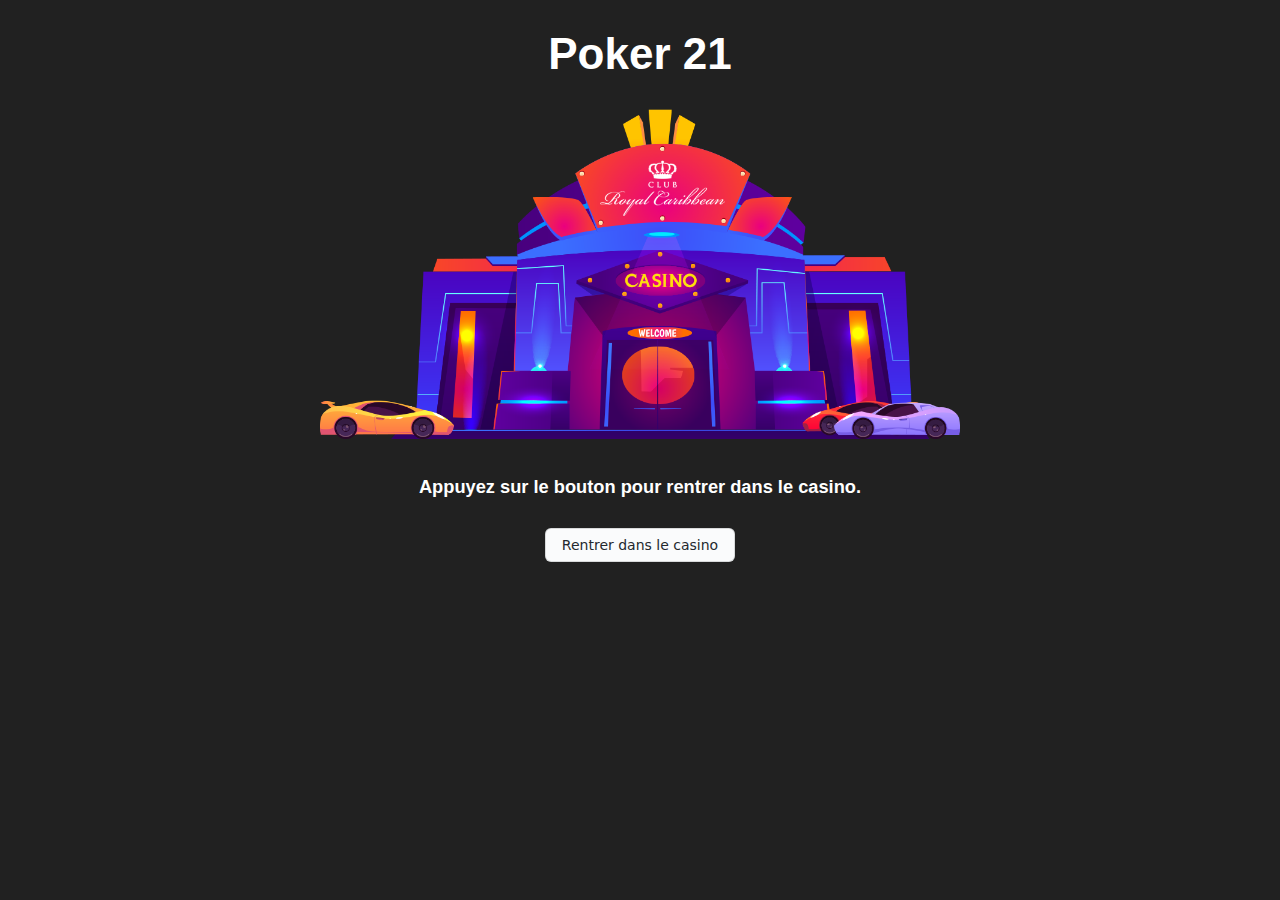
==== index.html @ 76a9ae42 "upgrade Front end and init basic responsive" ====
<!DOCTYPE html>
<html lang="fr">
  <head>
    <meta charset="utf-8">
    <title>Poker21</title>
    <link rel="stylesheet" href="src/style.css">
    <link rel="icon" href="src/Assets/Img/favicon.ico">
  </head>
  <body>
      <div class="container">

        <div class="title-item">
          <h1>Poker 21</h1>
        </div>

        <div class="hidden global-stats stat-item">
          <div>
              <div>Record de gain</div>
              <div id="gain-record">0</div>
          </div>
          <div>
              <div>Montant initial</div>
              <div id="initial-player-wallet-value">0</div>
          </div>
          <div>
            <div>Montant actuel</div>
            <div id="actual-player-wallet-value">0</div>
          </div>
          <div>
            <div>Gain / Perte</div>
            <div id="player-wallet-difference">0</div>
          </div>
          <div>
            <div>Victoire</div>
            <div id="count-victory">0</div>
          </div>
          <div>
            <div>Defaite</div>
            <div id="count-lose">0</div>
          </div>
          <div>
            <div>Egalité</div>
            <div id="count-draw">0</div>
          </div>
        </div>

        <div class="description-img-item">
          <img id="description-img" src="src/casino-entrance.png">
        </div>

        <div id="game-status" class="game-status-item">
          <h5>Appuyez sur le bouton pour rentrer dans le casino.</h5>
        </div>

        <div class="enter-casino-button enter-casino-item">
          <button alt="enter-casino-button" class="enter-casino-button">Rentrer dans le casino</button>
        </div>

        <div class="hidden player-wallet player-wallet-item">
          <label for="player-wallet">Montant de votre porte monnaie :</label>
          <input type="number" name="player-wallet" id="player-wallet" max="100">
          <button class="confirm-wallet-amount-button">Confirmer la valeur du porte monnaie</button>
        </div>

        <div class="hidden player-bet-form player-bet-item">
          <label for="player-bet">Montant du pari (Minimum 2, Maximum 100):</label>
          <input type="number" name="player-bet" id="player-bet" min="2" max="100">
          <button class="confirm-bet-button">Parier</button>
        </div>

        <div class="end-round-buttons end-round-item">
          <button alt="restart" id="restart-button" class="hidden">Rejouer une partie</button>
          <button alt="end" id="end-button" class="hidden">Quitter le casino</button>
        </div>

        <div class="blackjack-table-item">
          <div class="hidden blackjack-table">
            <div class="dealer">
              <div class="cards" id="dealer-cards">

              </div>
            </div>

            <div class="player">
              <div class="cards" id="player-cards">

              </div>
            </div>

            <div class="dealer-score">
              <h6 id="dealer-score">Main du croupier : ?</h6>
            </div>

            <div class="player-score">
              <h6 id="player-score">Main du joueur : 0</h6>
            </div>

            <div class="game-buttons-item game-buttons">
              <button alt="surrender" id="surrender-button" class="hidden">Abandonner</button>
              <button alt="draw" id="hit-button" class="hidden">Tirer une carte</button>
              <button alt="stand" id="stand-button" class="hidden">Rester</button>
            </div>
          </div>
        </div>
    <script src="src/main.js" type="module"></script>
  </body>
</html>
---- src/style.css ----
html{
    font-size: 22px;
    height: 100vh;
    margin: 0;
}

body{
    display: flex;
    color: white;
    font-family: Arial, sans-serif;
    background-color: #35654d;
    min-height: 100vh;
    height: 100vh;
    margin: 0;
    overflow: hidden;
}

.container{
    min-height: 100%;
    flex-basis: auto;
    flex-grow: 1;
    background: #212121;
    display: flex;
    justify-content: center;
    font-family: Roboto, sans-serif;
    color: white;
    flex-flow: column nowrap;
    place-items: stretch;
}

.title-item{
    text-align: center;
}

.description-img-item{
    text-align: center;
}

.stat-item{
    flex-flow: row wrap;
    place-self: stretch;
    display: flex;
    place-items: stretch;
    gap: 1rem;
    justify-content: center;
    align-items: center;
    background-color: #243EA8;
}

.game-status-item{
    text-align: center;
}

.player-wallet-item{
    text-align: center;
}

.enter-casino-item{
    text-align: center;
}

.player-bet-item{
    text-align: center;
}

.end-round-item{
    gap: 1rem;
    text-align: center;
}

.game-buttons-item{
    gap: 1rem;
    flex-flow: row wrap;
    place-self: stretch;
    justify-content: center;
    align-items: center;
}

#description-img{
    max-width: 50%;
    overflow:hidden
}

.cards{
    display: flex;
    align-items: center;
    justify-content: center;
    max-width: 5%;
}

button {
     appearance: none;
     background-color: #FAFBFC;
     border: 1px solid rgba(27, 31, 35, 0.15);
     border-radius: 6px;
     box-shadow: rgba(27, 31, 35, 0.04) 0 1px 0, rgba(255, 255, 255, 0.25) 0 1px 0 inset;
     box-sizing: border-box;
     color: #24292E;
     cursor: pointer;
     display: inline-block;
     font-family: -apple-system, system-ui, "Segoe UI", Helvetica, Arial, sans-serif, "Apple Color Emoji", "Segoe UI Emoji";
     font-size: 14px;
     font-weight: 500;
     line-height: 20px;
     list-style: none;
     padding: 6px 16px;
     position: relative;
     transition: background-color 0.2s cubic-bezier(0.3, 0, 0.5, 1);
     user-select: none;
     -webkit-user-select: none;
     touch-action: manipulation;
     vertical-align: middle;
     white-space: nowrap;
     word-wrap: break-word;
}

button:hover {
    background-color: #F3F4F6;
    text-decoration: none;
    transition-duration: 0.1s;
}

button:disabled {
    background-color: #FAFBFC;
    border-color: rgba(27, 31, 35, 0.15);
    color: #959DA5;
    cursor: default;
}

button:active {
    background-color: #EDEFF2;
    box-shadow: rgba(225, 228, 232, 0.2) 0 1px 0 inset;
    transition: none 0s;
}

button:focus {
    outline: 1px transparent;
}

button:before {
    display: none;
}

input{
    outline: 0;
    padding: 6px 16px;
    margin: 4px 0;
    box-sizing: border-box;
    background-color: #212121;
    color: white;
    border: none;
    border-bottom: 2px solid grey;
}

input:focus{
    border-bottom: 2px solid #35654D;
}

.blackjack-table-item{
    z-index: 1;
    display: flex;
    flex-flow: row wrap;
    justify-content: stretch;
    max-height: 100%;
    height: 100%;
}

.blackjack-table{
    background: #35654D;
    width: 100%;
    display: grid;
    grid-template-columns: repeat(2, 1fr);
    grid-template-rows: repeat(3, 1fr);
    grid-column-gap: 0px;
    grid-row-gap: 0px;
}

.player{
    display: flex;
    flex-flow: row wrap;
    justify-content: center;
    grid-column-start: 1;
    grid-column-end: 1;
    grid-row-start: 1;
    grid-row-end: 1;
}

.dealer{
    display: flex;
    flex-flow: row wrap;
    justify-content: center;
    grid-column-start: 2;
    grid-column-end: 2;
    grid-row-start: 1;
    grid-row-end: 1;
}

.game-buttons{
    grid-column-start: 1;
    grid-column-end: 3;
    grid-row-start: 2;
    grid-row-end: 2;
}

.player-score{
    display: flex;
    flex-flow: row wrap;
    justify-content: center;
    grid-column-start: 1;
    grid-column-end: 1;
    grid-row-start: 2;
    grid-row-end: 2;
}

.dealer-score{
    display: flex;
    flex-flow: row wrap;
    justify-content: center;
    grid-column-start: 2;
    grid-column-end: 2;
    grid-row-start: 2;
    grid-row-end: 2;
}

#game-status-item {
    text-align: center;
}

.hidden{
    display: none;
}
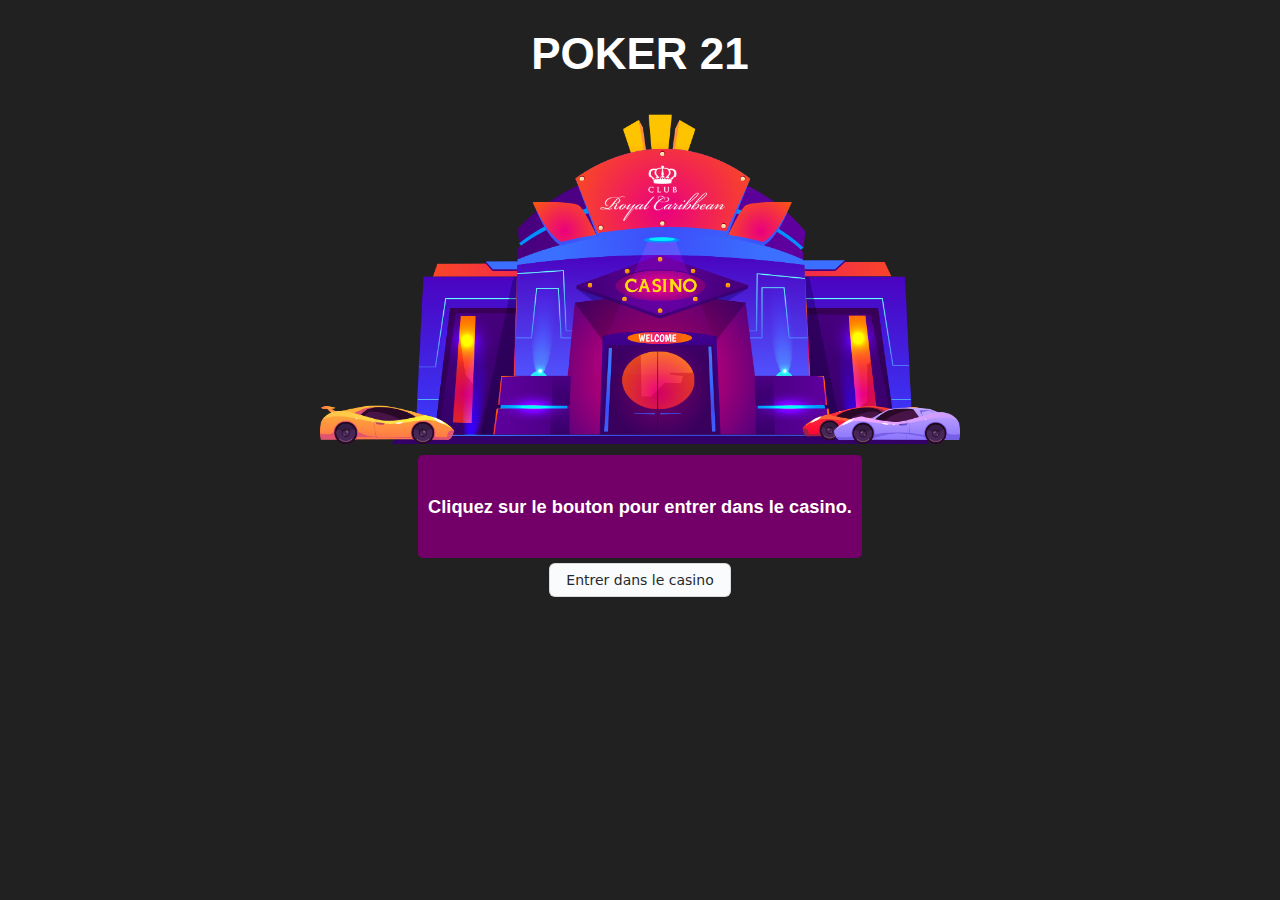
==== commit 016df025: "refactoring text content and better responsive" ====
--- a/index.html
+++ b/index.html
@@ -2,7 +2,7 @@
 <html lang="fr">
   <head>
     <meta charset="utf-8">
-    <title>Poker21</title>
+    <title>Poker 21</title>
     <link rel="stylesheet" href="src/style.css">
     <link rel="icon" href="src/Assets/Img/favicon.ico">
   </head>
@@ -10,12 +10,12 @@
       <div class="container">
 
         <div class="title-item">
-          <h1>Poker 21</h1>
+          <h1>POKER 21</h1>
         </div>
 
         <div class="hidden global-stats stat-item">
           <div>
-              <div>Record de gain</div>
+              <div>Gain record du casino</div>
               <div id="gain-record">0</div>
           </div>
           <div>
@@ -27,19 +27,19 @@
             <div id="actual-player-wallet-value">0</div>
           </div>
           <div>
-            <div>Gain / Perte</div>
+            <div>Gains / Pertes</div>
             <div id="player-wallet-difference">0</div>
           </div>
           <div>
-            <div>Victoire</div>
+            <div>Victoire(s)</div>
             <div id="count-victory">0</div>
           </div>
           <div>
-            <div>Defaite</div>
+            <div>Défaite(s)</div>
             <div id="count-lose">0</div>
           </div>
           <div>
-            <div>Egalité</div>
+            <div>Egalité(s)</div>
             <div id="count-draw">0</div>
           </div>
         </div>
@@ -49,21 +49,21 @@
         </div>
 
         <div id="game-status" class="game-status-item">
-          <h5>Appuyez sur le bouton pour rentrer dans le casino.</h5>
+          <h5>Cliquez sur le bouton pour entrer dans le casino.</h5>
         </div>
 
         <div class="enter-casino-button enter-casino-item">
-          <button alt="enter-casino-button" class="enter-casino-button">Rentrer dans le casino</button>
+          <button alt="enter-casino-button" class="enter-casino-button">Entrer dans le casino</button>
         </div>
 
         <div class="hidden player-wallet player-wallet-item">
           <label for="player-wallet">Montant de votre porte monnaie :</label>
           <input type="number" name="player-wallet" id="player-wallet" max="100">
-          <button class="confirm-wallet-amount-button">Confirmer la valeur du porte monnaie</button>
+          <button class="confirm-wallet-amount-button">Confirmer</button>
         </div>
 
         <div class="hidden player-bet-form player-bet-item">
-          <label for="player-bet">Montant du pari (Minimum 2, Maximum 100):</label>
+          <label for="player-bet">Montant du pari (minimum 2€, maximum 100€):</label>
           <input type="number" name="player-bet" id="player-bet" min="2" max="100">
           <button class="confirm-bet-button">Parier</button>
         </div>
@@ -88,17 +88,17 @@
             </div>
 
             <div class="dealer-score">
-              <h6 id="dealer-score">Main du croupier : ?</h6>
+              <h4 id="dealer-score">Main du croupier : ?</h4>
             </div>
 
             <div class="player-score">
-              <h6 id="player-score">Main du joueur : 0</h6>
+              <h4 id="player-score">Main du joueur : 0</h4>
             </div>
 
             <div class="game-buttons-item game-buttons">
               <button alt="surrender" id="surrender-button" class="hidden">Abandonner</button>
               <button alt="draw" id="hit-button" class="hidden">Tirer une carte</button>
-              <button alt="stand" id="stand-button" class="hidden">Rester</button>
+              <button alt="stand" id="stand-button" class="hidden">Restez</button>
             </div>
           </div>
         </div>
--- a/src/style.css
+++ b/src/style.css
@@ -26,6 +26,7 @@
     color: white;
     flex-flow: column nowrap;
     place-items: stretch;
+    gap: 5px;
 }
 
 .title-item{
@@ -38,9 +39,7 @@
 
 .stat-item{
     flex-flow: row wrap;
-    place-self: stretch;
-    display: flex;
-    place-items: stretch;
+    display: flex;
     gap: 1rem;
     justify-content: center;
     align-items: center;
@@ -49,6 +48,12 @@
 
 .game-status-item{
     text-align: center;
+    background-color: #730068;
+    flex-flow: row wrap;
+    place-self: center;
+    display: flex;
+    padding: 10px;
+    border-radius: 5px;
 }
 
 .player-wallet-item{
@@ -82,6 +87,7 @@
 }
 
 .cards{
+    margin-top: 5px;
     display: flex;
     align-items: center;
     justify-content: center;
@@ -163,6 +169,7 @@
     justify-content: stretch;
     max-height: 100%;
     height: 100%;
+    overflow: hidden;
 }
 
 .blackjack-table{
@@ -222,10 +229,6 @@
     grid-row-end: 2;
 }
 
-#game-status-item {
-    text-align: center;
-}
-
 .hidden{
     display: none;
 }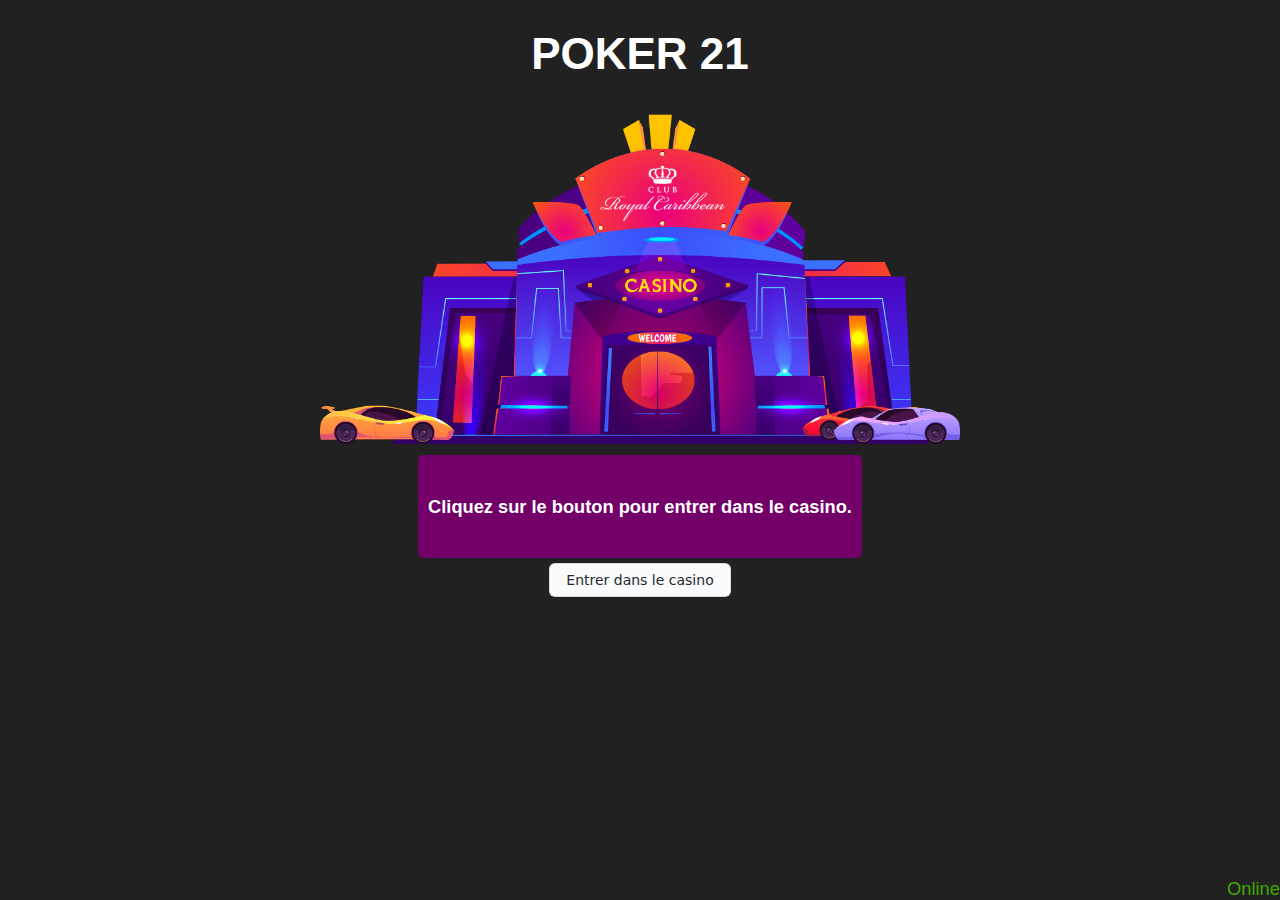
==== commit 61c91c0b: "add deck of cards, animation an network" ====
--- a/index.html
+++ b/index.html
@@ -2,9 +2,10 @@
 <html lang="fr">
   <head>
     <meta charset="utf-8">
+    <meta name="viewport" content="width=device-width, initial-scale=1">
     <title>Poker 21</title>
     <link rel="stylesheet" href="src/style.css">
-    <link rel="icon" href="src/Assets/Img/favicon.ico">
+    <link rel="icon" href="public/images/favicon.ico">
   </head>
   <body>
       <div class="container">
@@ -45,7 +46,7 @@
         </div>
 
         <div class="description-img-item">
-          <img id="description-img" src="src/casino-entrance.png">
+          <img id="description-img" src="public/images/casino-entrance.png">
         </div>
 
         <div id="game-status" class="game-status-item">
@@ -81,6 +82,11 @@
               </div>
             </div>
 
+            <div class="deck">
+              <img id="deck-card" src="public/images/backcard.svg">
+              <h4 id="card-count"></h4>
+            </div>
+
             <div class="player">
               <div class="cards" id="player-cards">
 
@@ -96,12 +102,17 @@
             </div>
 
             <div class="game-buttons-item game-buttons">
+              <button alt="draw" id="hit-button" class="hidden">Tirer une carte</button>
+
               <button alt="surrender" id="surrender-button" class="hidden">Abandonner</button>
-              <button alt="draw" id="hit-button" class="hidden">Tirer une carte</button>
+
               <button alt="stand" id="stand-button" class="hidden">Restez</button>
             </div>
           </div>
         </div>
+
+        <small class="status">Hello</small>
+      </div>
     <script src="src/main.js" type="module"></script>
   </body>
 </html>
--- a/src/style.css
+++ b/src/style.css
@@ -16,6 +16,7 @@
 }
 
 .container{
+    height: 100vh;
     min-height: 100%;
     flex-basis: auto;
     flex-grow: 1;
@@ -176,7 +177,7 @@
     background: #35654D;
     width: 100%;
     display: grid;
-    grid-template-columns: repeat(2, 1fr);
+    grid-template-columns: repeat(3, 1fr);
     grid-template-rows: repeat(3, 1fr);
     grid-column-gap: 0px;
     grid-row-gap: 0px;
@@ -186,27 +187,53 @@
     display: flex;
     flex-flow: row wrap;
     justify-content: center;
+    align-items: center;
     grid-column-start: 1;
     grid-column-end: 1;
     grid-row-start: 1;
     grid-row-end: 1;
 }
 
-.dealer{
-    display: flex;
-    flex-flow: row wrap;
-    justify-content: center;
+.deck{
+    display: flex;
+    flex-flow: column wrap;
+    align-content: center;
     grid-column-start: 2;
     grid-column-end: 2;
     grid-row-start: 1;
     grid-row-end: 1;
+    column-gap: 0;
+}
+
+#deck-card{
+    box-shadow: 2px 2px 2px white,
+    1px 1px 1px black,
+    2px 2px 2px white,
+    1px 1px 1px black,
+    2px 2px 2px white,
+    3px 3px 3px black;
+    max-width:140px;
+}
+
+#card-count{
+    flex-basis : 5%;
+}
+
+.dealer{
+    display: flex;
+    flex-flow: row wrap;
+    justify-content: center;
+    grid-column-start: 3;
+    grid-column-end: 3;
+    grid-row-start: 1;
+    grid-row-end: 1;
 }
 
 .game-buttons{
     grid-column-start: 1;
-    grid-column-end: 3;
-    grid-row-start: 2;
-    grid-row-end: 2;
+    grid-column-end: 4;
+    grid-row-start: 1;
+    grid-row-end: 3;
 }
 
 .player-score{
@@ -215,20 +242,53 @@
     justify-content: center;
     grid-column-start: 1;
     grid-column-end: 1;
-    grid-row-start: 2;
-    grid-row-end: 2;
+    grid-row-start: 1;
+    grid-row-end: 1;
 }
 
 .dealer-score{
     display: flex;
     flex-flow: row wrap;
     justify-content: center;
-    grid-column-start: 2;
-    grid-column-end: 2;
-    grid-row-start: 2;
-    grid-row-end: 2;
+    grid-column-start: 3;
+    grid-column-end: 3;
+    grid-row-start: 1;
+    grid-row-end: 1;
 }
 
 .hidden{
     display: none;
+}
+
+.status{
+    position: absolute;
+    right: 0;
+    bottom: 0;
+    z-index: 1;
+}
+
+.status.online {
+    color: #41a700;
+}
+.status.offline {
+    color: #f15c4f;
+}
+
+.win-animation
+{
+    -webkit-transform: translateY(-400px) rotate(1080deg);
+    -webkit-transition: -webkit-transform 1s;
+}
+
+.lose-animation
+{
+    -webkit-transform: translateX(-400px) rotate(1080deg);
+    -webkit-transition: -webkit-transform 1s;
+}
+
+
+.draw-animation
+{
+    -webkit-transform: translateX(200px) rotate(1080deg);
+    -webkit-transition: -webkit-transform 1s;
 }